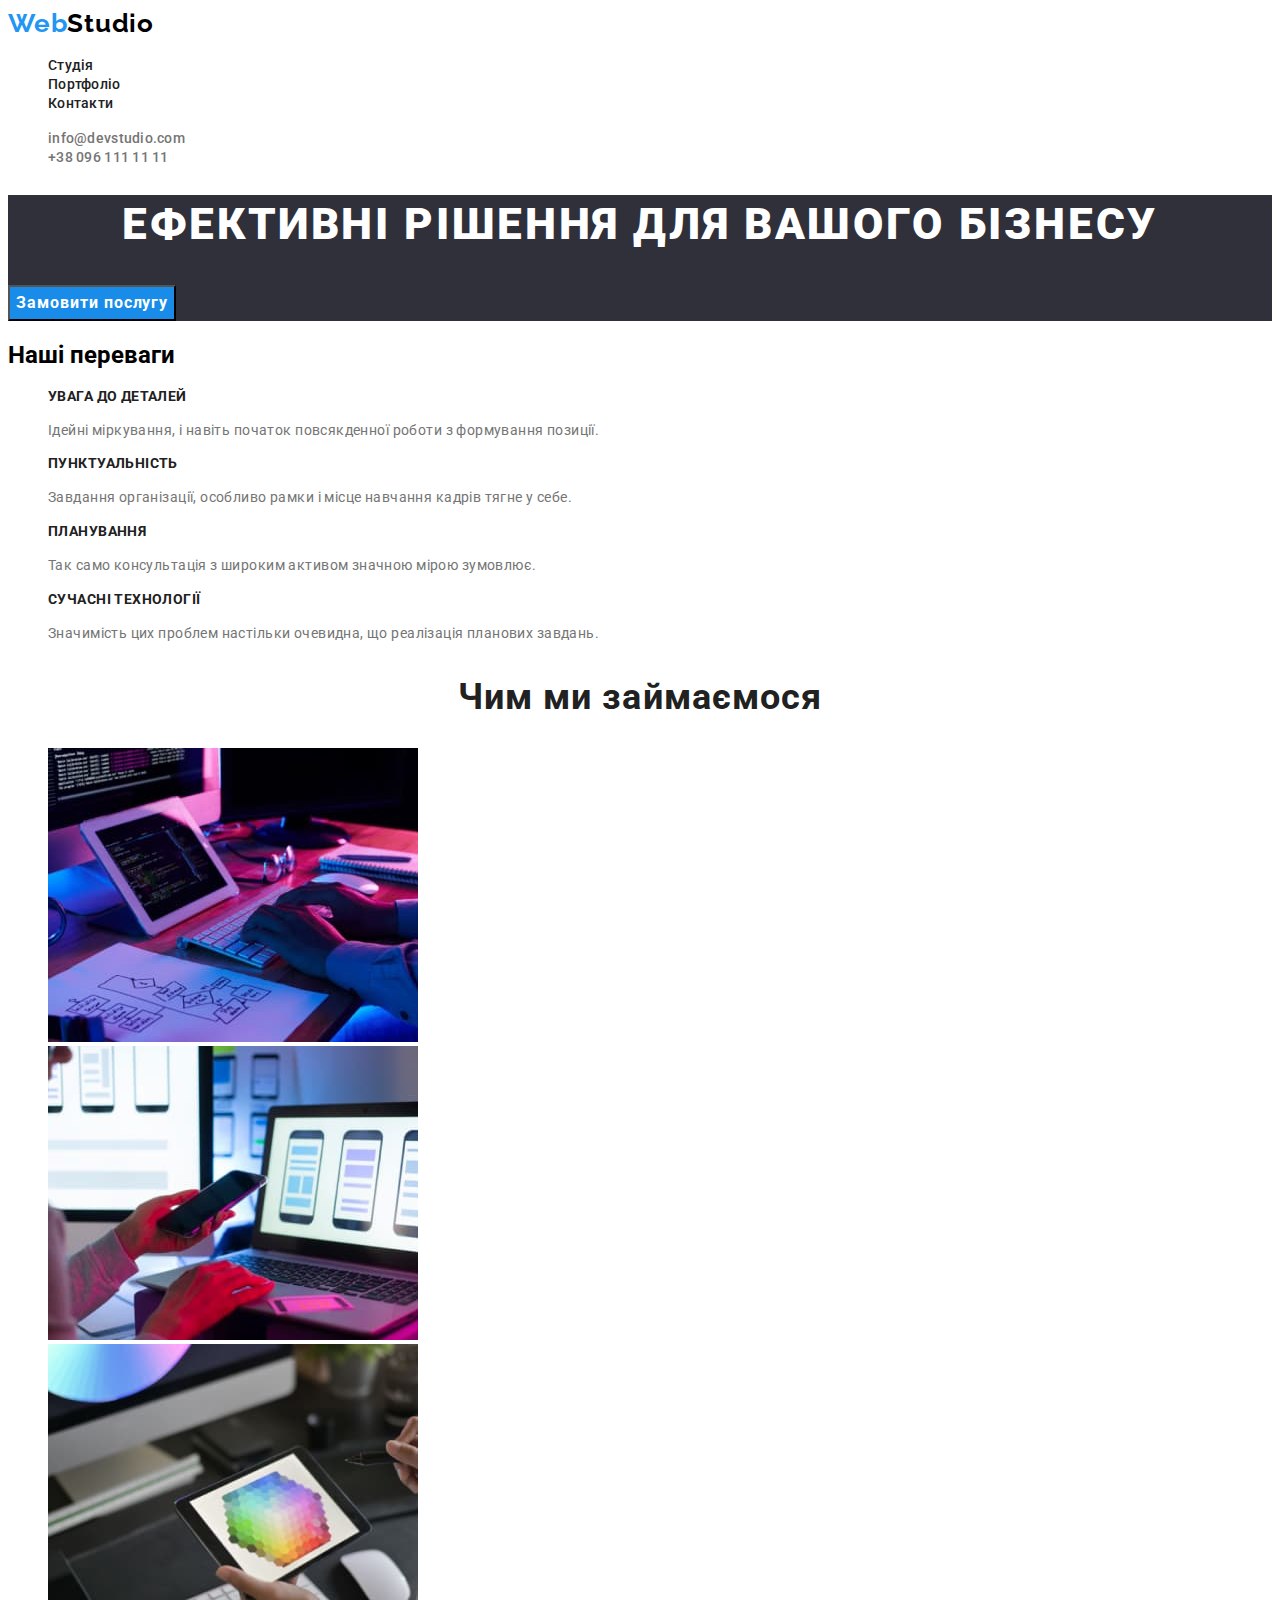
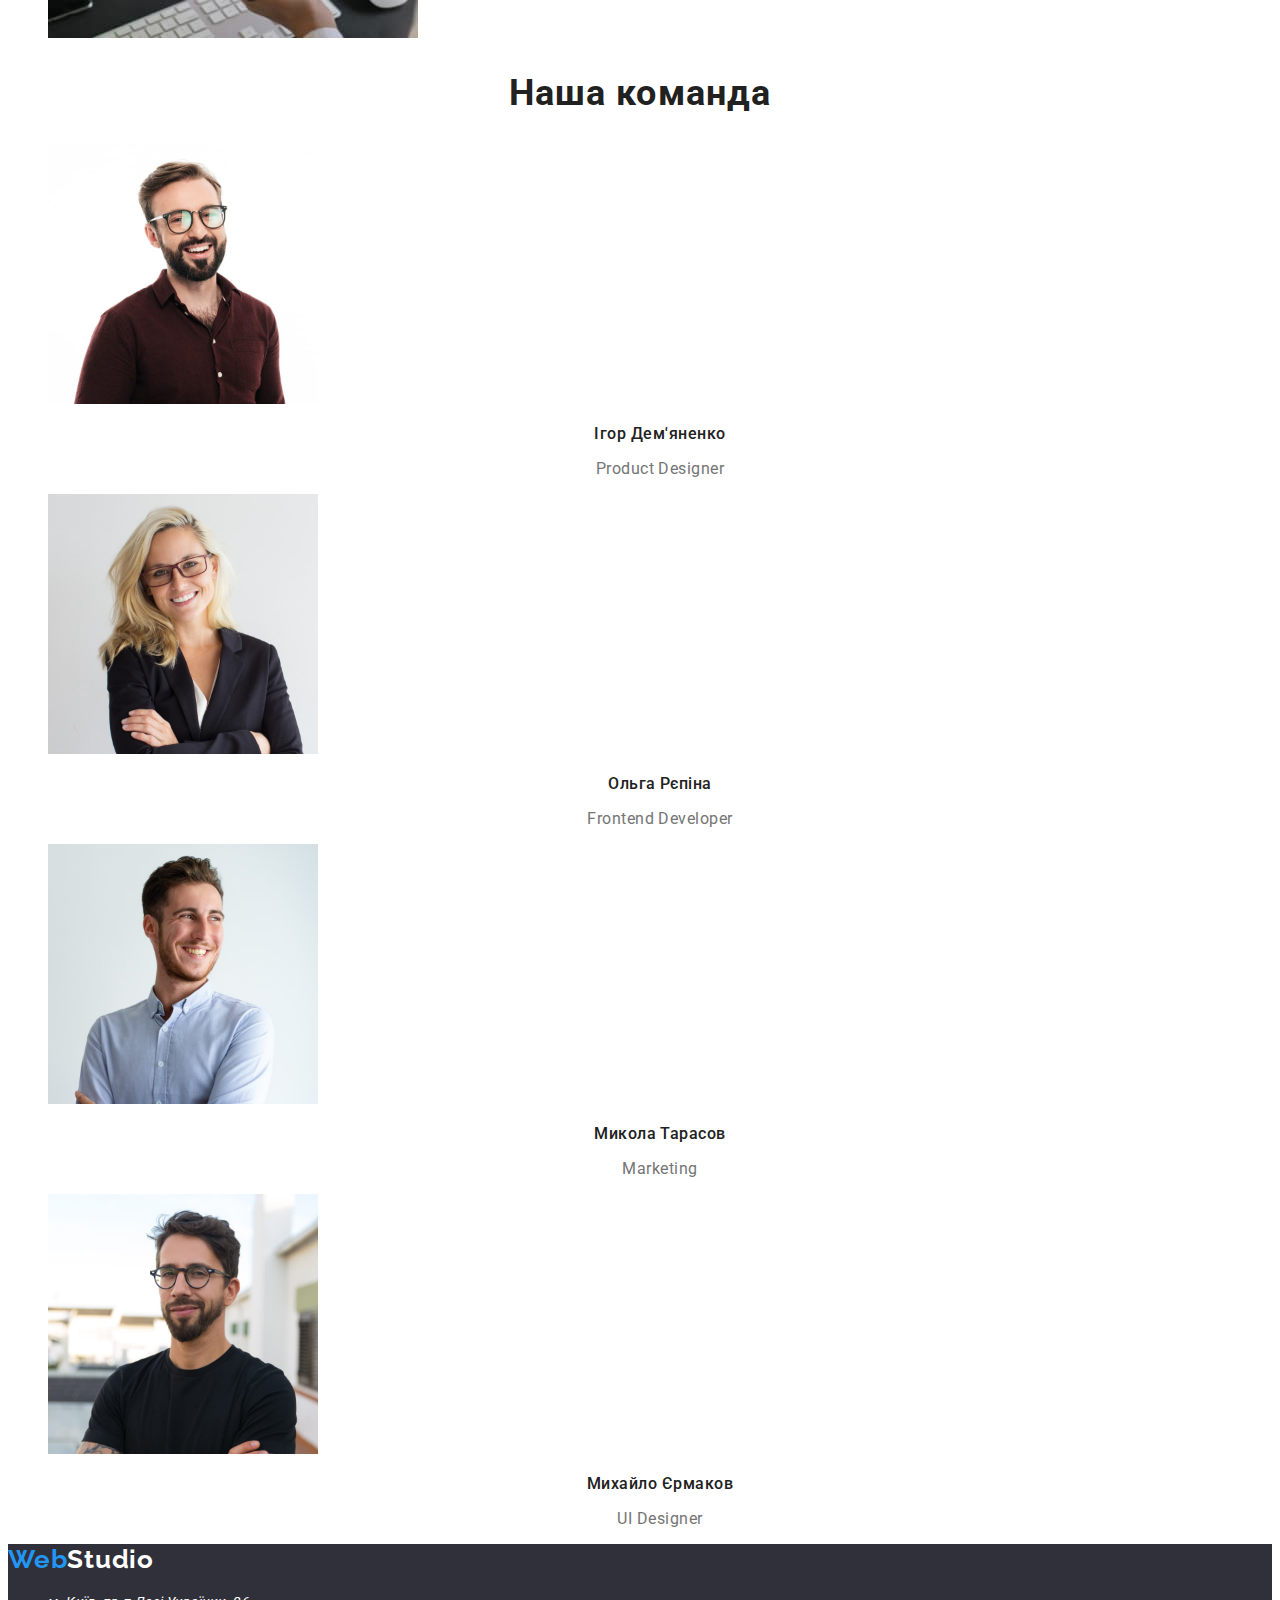
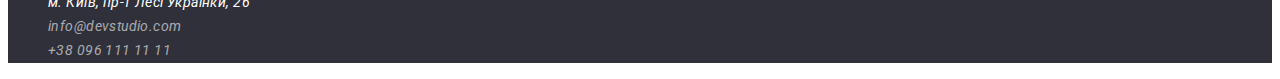
==== index.html @ 5b32d4ad "Закончил ДЗ стилей для index" ====
<!DOCTYPE html>
<html lang="uk">
  <head>
    <meta charset="UTF-8" />
    <meta http-equiv="X-UA-Compatible" content="IE=edge" />
    <meta name="viewport" content="width=device-width, initial-scale=1.0" />
    <title>Document</title>
    <link rel="preconnect" href="https://fonts.googleapis.com" />
    <link rel="preconnect" href="https://fonts.gstatic.com" crossorigin />
    <link
      href="https://fonts.googleapis.com/css2?family=Raleway:wght@700&family=Roboto:wght@400;500;700;900&display=swap"
      rel="stylesheet"
    />
    <link rel="stylesheet" href="./css/style.css" />
  </head>
  <body>
    <!--HEADER-->
    <header class="header-page">
      <a class="logo link" href="./index.html"><span class="part-logo">Web</span>Studio</a>
      <nav class="page-nav">
        <ul class="menu list">
          <li class="menu-item"><a class="menu-link link" href="./index.html">Студія</a></li>
          <li class="menu-item"><a class="menu-link link" href="./portfolio.html">Портфоліо</a></li>
          <li class="menu-item"><a class="menu-link link" href="#contacts">Контакти</a></li>
        </ul>
      </nav>
      <ul class="contacts list">
        <li class="mail-contact">
          <a class="mail link" href="mailto:info@devstudio.com">info@devstudio.com</a>
        </li>
        <li class="phone-contact">
          <a class="phone link" href="tel:+380961111111">+38 096 111 11 11</a>
        </li>
      </ul>
    </header>
    <!--MAIN-->
    <main>
      <section class="business-solutions">
        <h1 class="business-solutions-one">Ефективні рішення для вашого бізнесу</h1>
        <button class="btn-form" type="button">Замовити послугу</button>
      </section>

      <section class="advantages">
        <h2>Наші переваги</h2>
        <ul class="list">
          <li>
            <h3 class="advantage">УВАГА ДО ДЕТАЛЕЙ</h3>
            <p class="about-advantage">
              Ідейні міркування, i навіть початок повсякденної роботи з формування позиції.
            </p>
          </li>
          <li>
            <h3 class="advantage">ПУНКТУАЛЬНІСТЬ</h3>
            <p class="about-advantage">
              Завдання організації, особливо рамки i місце навчання кадрів тягне у себе.
            </p>
          </li>
          <li>
            <h3 class="advantage">ПЛАНУВАННЯ</h3>
            <p class="about-advantage">
              Так само консультація з широким активом значною мірою зумовлює.
            </p>
          </li>
          <li>
            <h3 class="advantage">СУЧАСНІ ТЕХНОЛОГІЇ</h3>
            <p class="about-advantage">
              Значимість цих проблем настільки очевидна, що реалізація планових завдань.
            </p>
          </li>
        </ul>
      </section>
      <section>
        <h2 class="work">Чим ми займаємося</h2>
        <ul class="list">
          <li>
            <img src="./images/work1.jpg" alt="Кодування" width="370" height="294" />
          </li>
          <li>
            <img src="./images/work2.jpg" alt="Діагностика" width="370" height="294" />
          </li>
          <li>
            <img src="./images/work3.jpg" alt="Тестування" width="370" height="294" />
          </li>
        </ul>
      </section>
      <section>
        <h2 class="our-team">Наша команда</h2>
        <ul class="list">
          <li>
            <img
              src="./images/igor-demyanenko.jpg"
              alt="фото Ігор Дем'яненко"
              width="270"
              height="260"
            />
            <h3 class="team-members">Ігор Дем'яненко</h3>
            <p class="team-professions">Product Designer</p>
          </li>
          <li>
            <img src="./images/olga-repina.jpg" alt="фото Ольга Рєпіна" width="270" height="260" />
            <h3 class="team-members">Ольга Рєпіна</h3>
            <p class="team-professions">Frontend Developer</p>
          </li>
          <li>
            <img
              src="./images/mykola-tarasov.jpg"
              alt="фото Микола Тарасов"
              width="270"
              height="260"
            />
            <h3 class="team-members">Микола Тарасов</h3>
            <p class="team-professions">Marketing</p>
          </li>
          <li>
            <img
              src="./images/mykhailo-ermakov.jpg"
              alt="фото Михайло Єрмаков"
              width="270"
              height="260"
            />
            <h3 class="team-members">Михайло Єрмаков</h3>
            <p class="team-professions">UI Designer</p>
          </li>
        </ul>
      </section>
    </main>
    <!--FOOTER-->
    <footer class="page-bottom" id="contacts">
      <a class="logo link" href="./index.html"
        ><span class="part-logo">Web</span><span class="part-logo-w">Studio</span></a
      >
      <address class="our-adress">
        <ul class="list">
          <li>
            <a
              class="link our-location"
              href="https://goo.gl/maps/ukndWsPq22E3wPCn8"
              target="_blank"
              rel="noopener nofolow"
              >м. Київ, пр-т Лесі Українки, 26</a
            >
          </li>
          <li>
            <a class="link our-contacts" href="mailto:info@devstudio.com">info@devstudio.com</a>
          </li>
          <li>
            <a class="link our-contacts" href="tel:+380961111111">+38 096 111 11 11</a>
          </li>
        </ul>
      </address>
    </footer>
  </body>
</html>
---- css/style.css ----
:root {
    --accent-color:#2196F3;
    --primary-font:'Roboto', sans-serif;
    --bg-color: #2F303A;
}

.link {
    text-decoration: none;

    
}
.list {
    list-style: none;
}
button {
    cursor: pointer;
    font-family: inherit;
}

body {
    font-family: var(--primary-font)
}
/* HEADER*/

.logo {
    font-family: 'Raleway',sans-serif;
font-weight: 700;
font-size: 26px;
line-height: 1.19;
letter-spacing: 0.03em;

color: #000000;
}

.part-logo {
    color:var(--accent-color)
}
.menu-link {

font-weight: 500;
font-size: 14px;
line-height: 1.14;
letter-spacing: 0.02em;
color: #212121
}

.menu-link:hover,
.menu-link:focus {
    color: var(--accent-color)
}

.mail,
.phone {
  font-weight: 500;
font-size: 14px;
line-height: 1.14;
letter-spacing: 0.02em;
color: #757575;
}

.mail:hover, .mail:focus,
.phone:hover, .phone:focus {
    color: var(--accent-color)
}

/* MAIN*/
/*---SECTION 1------*/
.business-solutions {
    background-color:var(--bg-color);
}
.business-solutions-one {
 
font-weight: 900;
font-size: 44px;
line-height: 1.36;
text-align: center;
letter-spacing: 0.06em;
text-transform: uppercase;
color: #FFFFFF;
}

.btn-form {

font-weight: 700;
font-size: 16px;
line-height: 1.88;
display: flex;
align-items: center;
text-align: center;
letter-spacing: 0.06em;

color: #FFFFFF;
background-color: #188CE8;
}

.btn-form:hover, .btn-form:focus {
    color: var(--accent-color)
}

/*-----SECTION 2-------*/
.advantage {
 
font-weight: 700;
font-size: 14px;
line-height: 1.14;
letter-spacing: 0.03em;
text-transform: uppercase;
color: #212121;
}
.about-advantage {
 
font-weight: 400;
font-size: 14px;
line-height: 1.71;
letter-spacing: 0.03em;

color: #757575;
}

/*----SECTION 3--------*/
.work {
   
font-weight: 700;
font-size: 36px;
line-height: 1.17;
text-align: center;
letter-spacing: 0.03em;
color: #212121;
}
/* -----SECTION 4 ------*/
.our-team {
 
font-weight: 700;
font-size: 36px;
line-height: 1.17;
text-align: center;
letter-spacing: 0.03em;

color: #212121;
}
.team-members {
  
font-weight: 500;
font-size: 16px;
line-height: 1.19;
text-align: center;
letter-spacing: 0.03em;

color: #212121;
}
.team-professions {
 
font-weight: 400;
font-size: 16px;
line-height: 1.19;
text-align: center;
letter-spacing: 0.03em;

color: #757575;
}

/*-----FOOTER-----*/

.part-logo-w {
    color: #FFFFFF;
}
.our-location {
 
font-weight: 400;
font-size: 14px;
line-height: 1.71;
letter-spacing: 0.03em;

color: #FFFFFF;
}

.our-contacts {
 
font-weight: 400;
font-size: 14px;
line-height: 1.71;
letter-spacing: 0.03em;

color: rgba(255, 255, 255, 0.6);
}


.page-bottom {
    background-color:var(--bg-color)
}
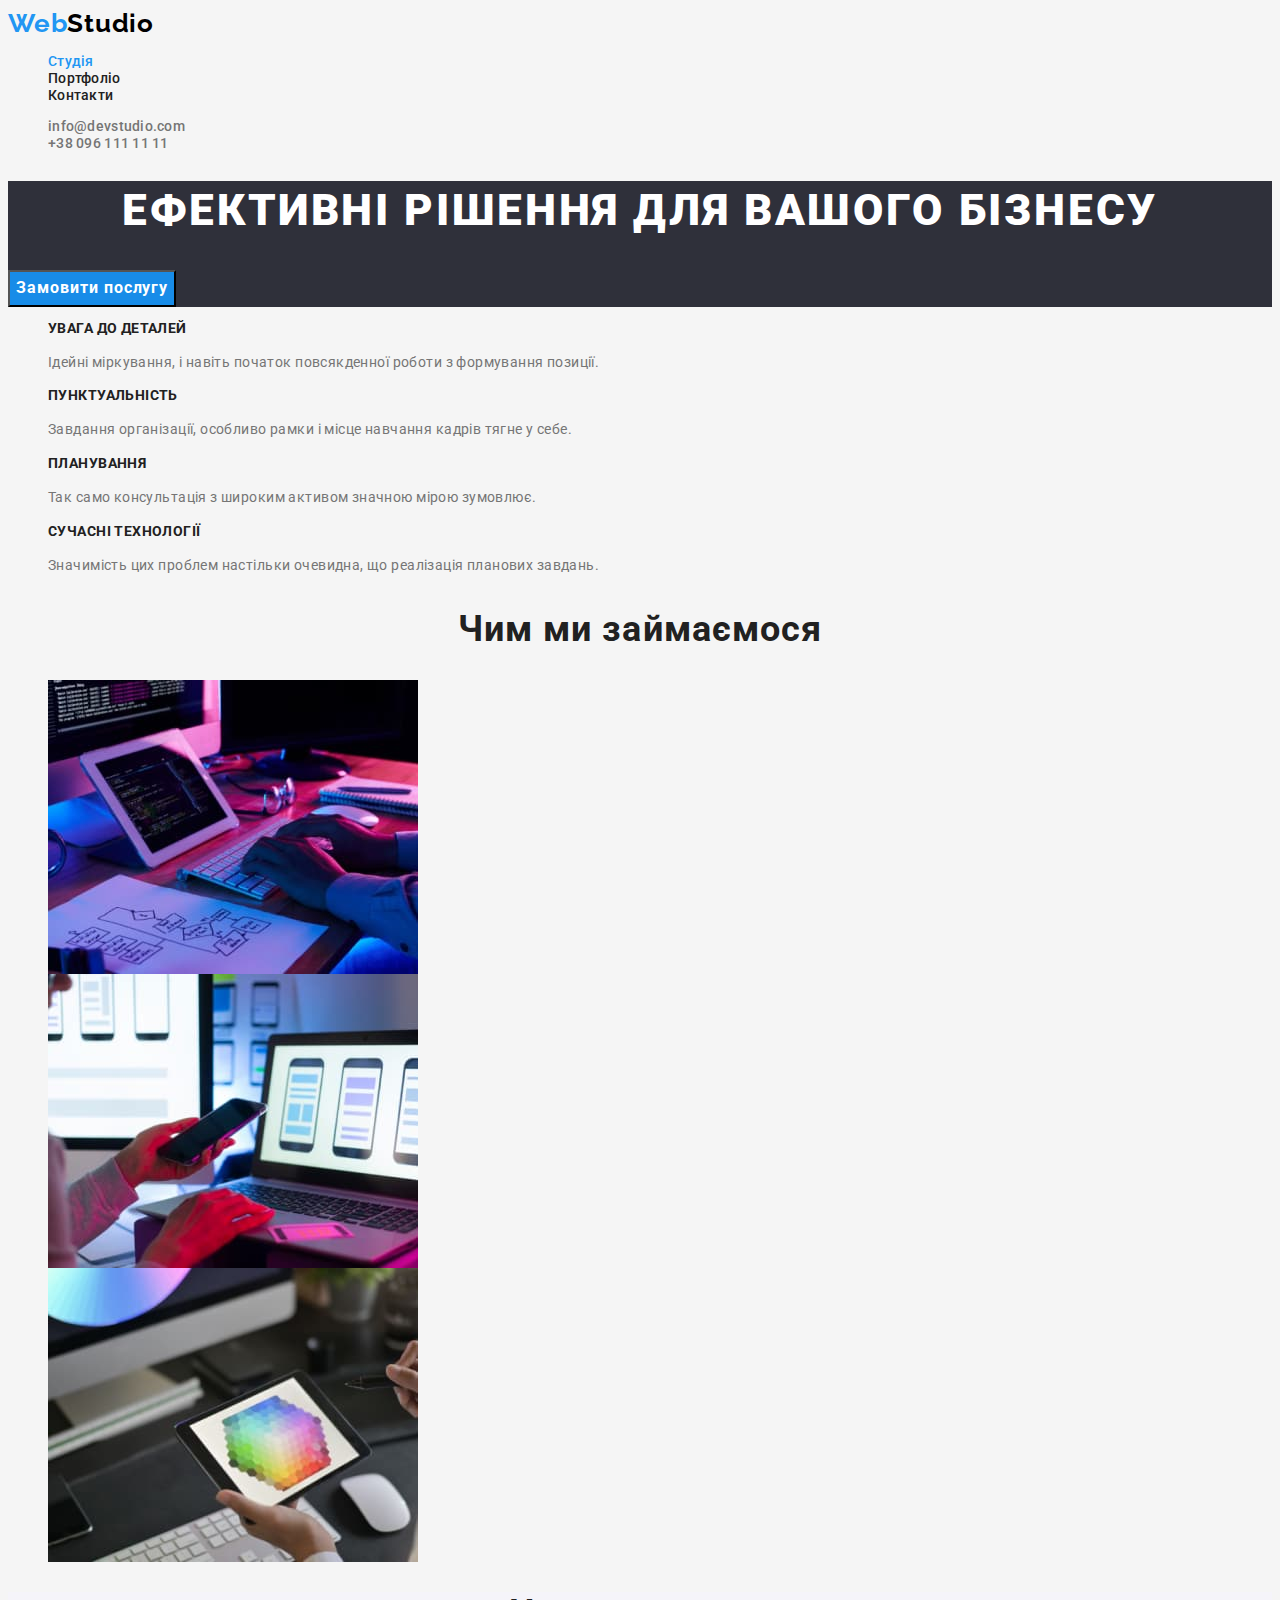
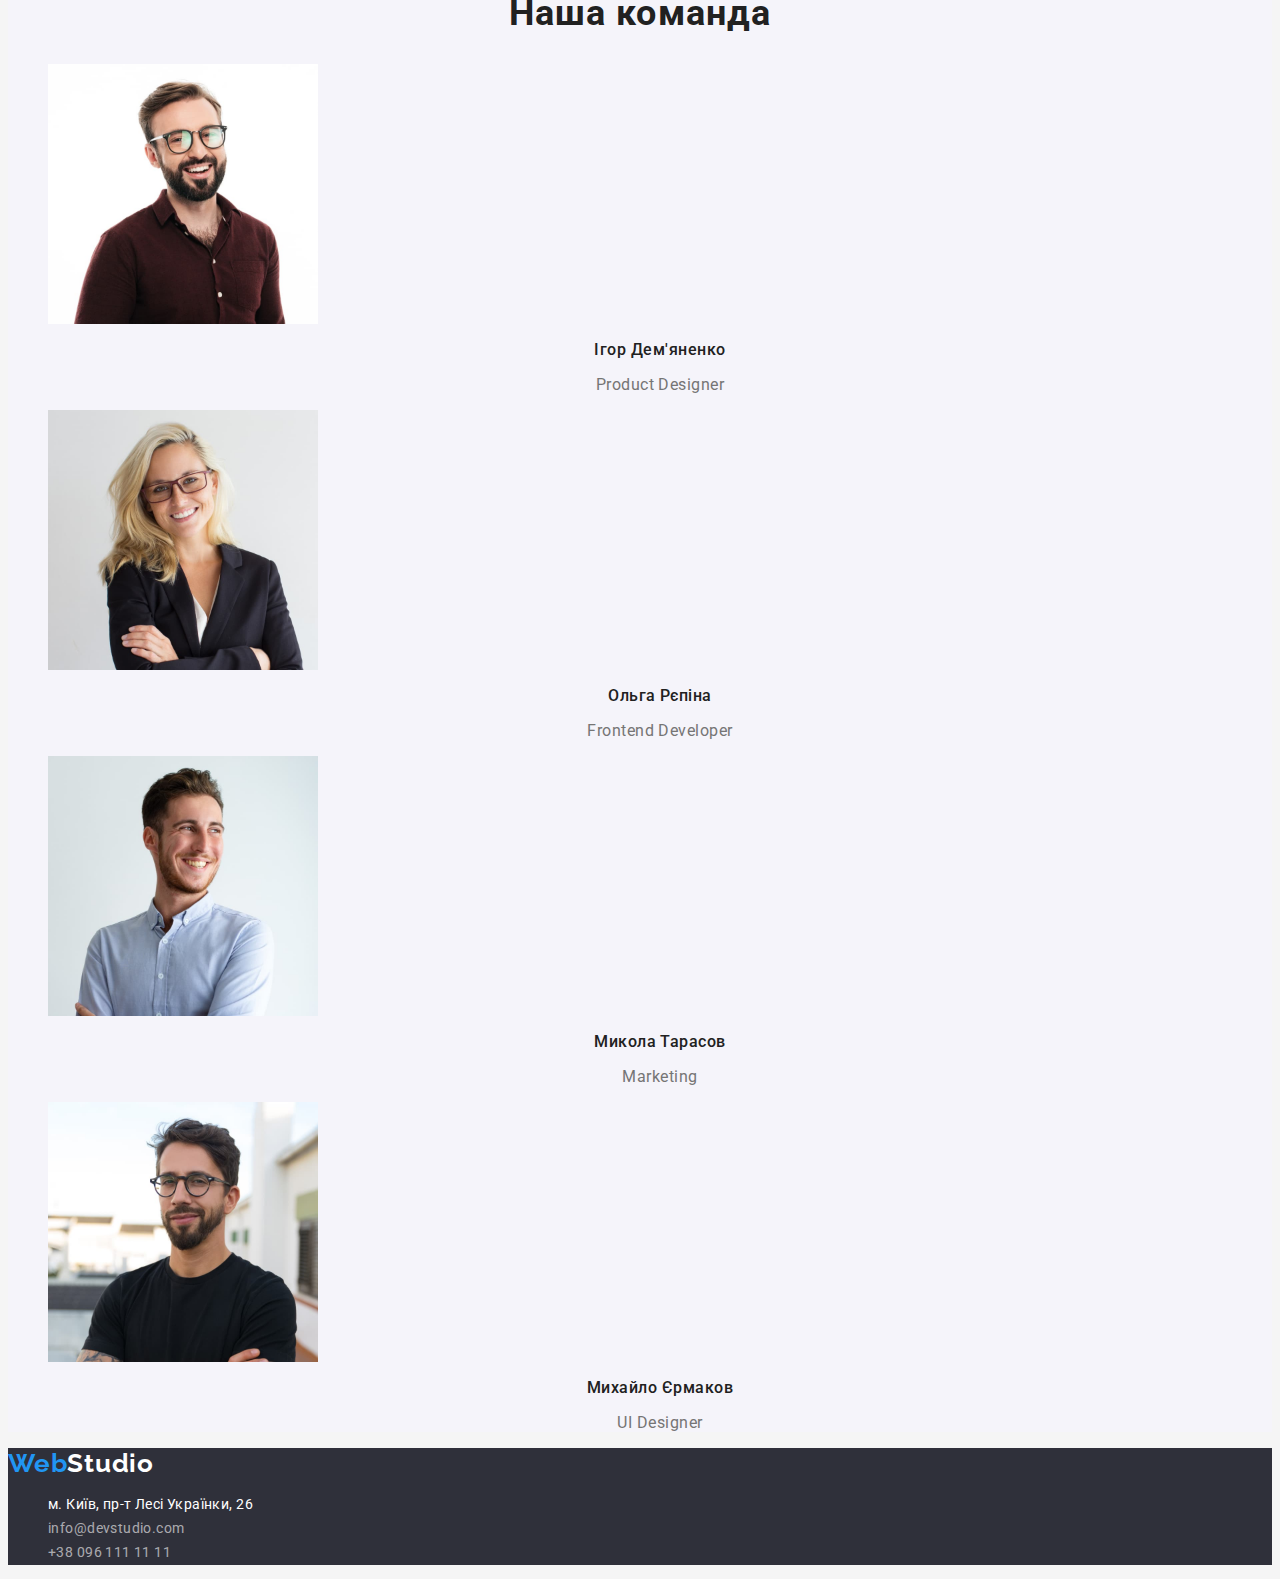
==== commit 0d58d7d1: "made comments of the mentor" ====
--- a/index.html
+++ b/index.html
@@ -19,7 +19,9 @@
       <a class="logo link" href="./index.html"><span class="part-logo">Web</span>Studio</a>
       <nav class="page-nav">
         <ul class="menu list">
-          <li class="menu-item"><a class="menu-link link" href="./index.html">Студія</a></li>
+          <li class="menu-item">
+            <a class="menu-link link current" href="./index.html">Студія</a>
+          </li>
           <li class="menu-item"><a class="menu-link link" href="./portfolio.html">Портфоліо</a></li>
           <li class="menu-item"><a class="menu-link link" href="#contacts">Контакти</a></li>
         </ul>
@@ -41,7 +43,7 @@
       </section>
 
       <section class="advantages">
-        <h2>Наші переваги</h2>
+        <h2 class="visually-hidden">Наші переваги</h2>
         <ul class="list">
           <li>
             <h3 class="advantage">УВАГА ДО ДЕТАЛЕЙ</h3>
@@ -83,7 +85,7 @@
           </li>
         </ul>
       </section>
-      <section>
+      <section class="team">
         <h2 class="our-team">Наша команда</h2>
         <ul class="list">
           <li>
--- a/css/style.css
+++ b/css/style.css
@@ -1,24 +1,57 @@
 :root {
+    
     --accent-color:#2196F3;
     --primary-font:'Roboto', sans-serif;
     --bg-color: #2F303A;
+    --bg-color-two: #F5F5F5;
+    --primary-text-color: #212121;
+    --second-text-color: #757575;
+    --third-text-color:#FFFFFF;
+    --fourth-text-color: #F5F4FA;
+    
+    
+}
+
+
+
+
+img {
+    display: block;
 }
 
 .link {
     text-decoration: none;
-
-    
+  
 }
 .list {
     list-style: none;
 }
+
 button {
     cursor: pointer;
     font-family: inherit;
 }
 
 body {
+    
+    font-size: 14px;
+    letter-spacing: 0.03;
+    background-color: var(--bg-color-two);
+    color: var(--primary-text-color);
     font-family: var(--primary-font)
+     
+}
+.visually-hidden {
+    position: absolute;
+    width: 1px;
+    height: 1px;
+    margin: -1px;
+    border: 0;
+    padding: 0;
+    white-space: nowrap;
+    clip-path: inset(100%);
+    clip: rect(0 0 0 0);
+    overflow: hidden;
 }
 /* HEADER*/
 
@@ -28,34 +61,38 @@
 font-size: 26px;
 line-height: 1.19;
 letter-spacing: 0.03em;
-
 color: #000000;
 }
 
 .part-logo {
     color:var(--accent-color)
 }
+
 .menu-link {
-
 font-weight: 500;
 font-size: 14px;
 line-height: 1.14;
 letter-spacing: 0.02em;
-color: #212121
-}
+color: var(--primary-text-color);
+}
+
 
 .menu-link:hover,
 .menu-link:focus {
     color: var(--accent-color)
 }
 
+.current {
+    color: var(--accent-color);
+}
+
 .mail,
 .phone {
   font-weight: 500;
 font-size: 14px;
 line-height: 1.14;
 letter-spacing: 0.02em;
-color: #757575;
+color:var(--second-text-color);
 }
 
 .mail:hover, .mail:focus,
@@ -76,11 +113,10 @@
 text-align: center;
 letter-spacing: 0.06em;
 text-transform: uppercase;
-color: #FFFFFF;
+color:var(--third-text-color);
 }
 
 .btn-form {
-
 font-weight: 700;
 font-size: 16px;
 line-height: 1.88;
@@ -88,103 +124,131 @@
 align-items: center;
 text-align: center;
 letter-spacing: 0.06em;
-
-color: #FFFFFF;
+color:var(--third-text-color);
 background-color: #188CE8;
 }
 
 .btn-form:hover, .btn-form:focus {
-    color: var(--accent-color)
+   background-color: var(--accent-color)
 }
 
 /*-----SECTION 2-------*/
-.advantage {
- 
+.advantage { 
 font-weight: 700;
 font-size: 14px;
 line-height: 1.14;
 letter-spacing: 0.03em;
 text-transform: uppercase;
-color: #212121;
-}
-.about-advantage {
- 
+
+}
+.about-advantage { 
 font-weight: 400;
 font-size: 14px;
 line-height: 1.71;
 letter-spacing: 0.03em;
-
-color: #757575;
+color:var(--second-text-color);
 }
 
 /*----SECTION 3--------*/
-.work {
-   
+.work {   
 font-weight: 700;
 font-size: 36px;
 line-height: 1.17;
 text-align: center;
 letter-spacing: 0.03em;
-color: #212121;
 }
 /* -----SECTION 4 ------*/
-.our-team {
- 
+
+.team {
+    background-color:var(--fourth-text-color);
+}
+.our-team { 
 font-weight: 700;
 font-size: 36px;
 line-height: 1.17;
 text-align: center;
 letter-spacing: 0.03em;
-
-color: #212121;
-}
-.team-members {
-  
+}
+.team-members {  
 font-weight: 500;
 font-size: 16px;
 line-height: 1.19;
 text-align: center;
 letter-spacing: 0.03em;
-
-color: #212121;
-}
-.team-professions {
- 
+}
+
+.team-professions { 
 font-weight: 400;
 font-size: 16px;
 line-height: 1.19;
 text-align: center;
 letter-spacing: 0.03em;
-
-color: #757575;
+color:var(--second-text-color);
 }
 
 /*-----FOOTER-----*/
 
 .part-logo-w {
-    color: #FFFFFF;
+    color:var(--third-text-color);
 }
 .our-location {
- 
+font-style: normal; 
 font-weight: 400;
 font-size: 14px;
 line-height: 1.71;
 letter-spacing: 0.03em;
-
-color: #FFFFFF;
+color:var(--third-text-color);
 }
 
 .our-contacts {
- 
+   font-style: normal;
 font-weight: 400;
 font-size: 14px;
 line-height: 1.71;
 letter-spacing: 0.03em;
-
 color: rgba(255, 255, 255, 0.6);
 }
 
+.our-location:hover, .our-location:focus,
+.our-contacts:hover, .our-contacts:focus {
+    color:var(--accent-color);
+}
 
 .page-bottom {
     background-color:var(--bg-color)
+}
+
+/*----PORTFOLIO-------*/
+
+/*----MAIN-------*/
+.btn-filter {
+font-weight: 500;
+font-size: 16px;
+line-height: 1.62;
+text-align: center;
+letter-spacing: 0.03em;
+color: var(--primary-text-color);
+border-color:var(--fourth-text-color);
+}
+
+.btn-filter:hover, .btn-filter:focus {
+
+  background-color:var(--accent-color);
+  color:var(--third-text-color);
+
+}
+
+.picture-captions { 
+font-weight: 700;
+font-size: 18px;
+line-height: 2.0;
+letter-spacing: 0.06em;
+color:var(--primary-text-color);
+}
+
+.kind-pic {
+font-size: 16px;
+line-height: 1.88;
+letter-spacing: 0.03em;
+color: var(--second-text-color);
 }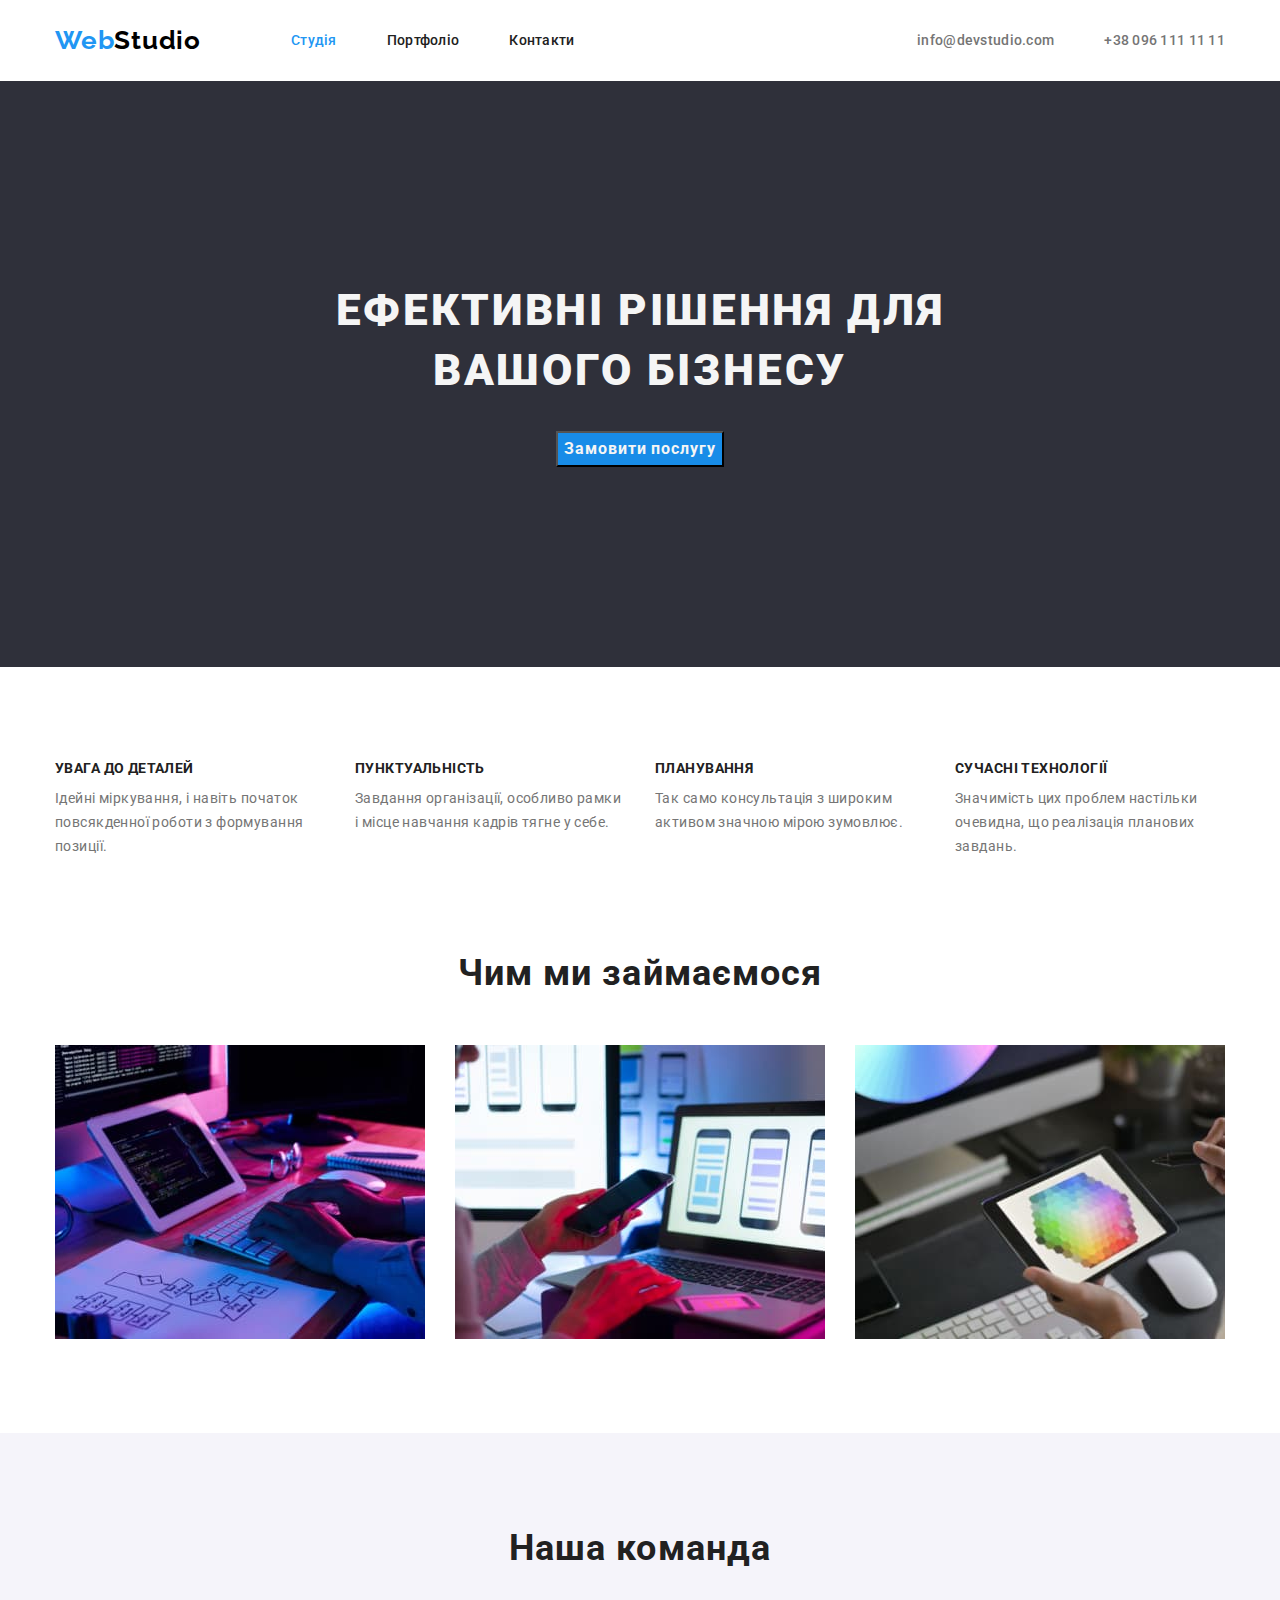
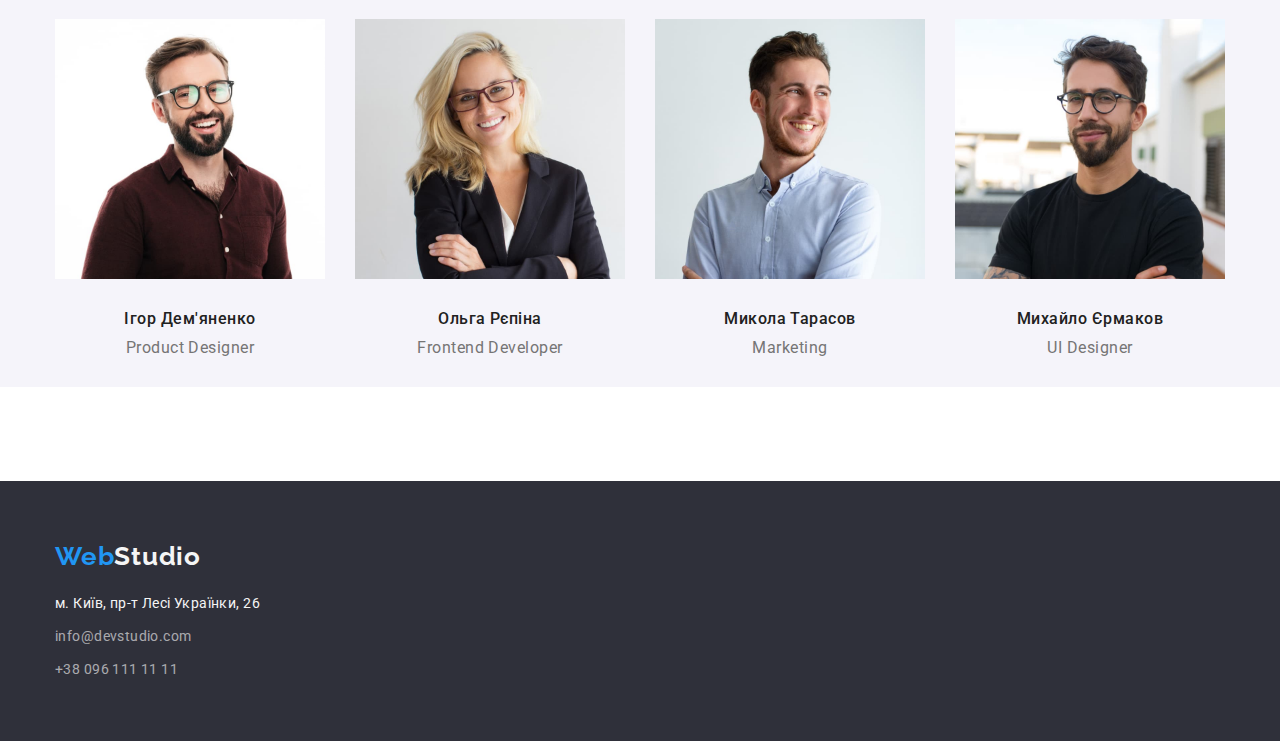
==== commit f3ff85fd: "add posit" ====
--- a/index.html
+++ b/index.html
@@ -11,145 +11,173 @@
       href="https://fonts.googleapis.com/css2?family=Raleway:wght@700&family=Roboto:wght@400;500;700;900&display=swap"
       rel="stylesheet"
     />
+    <link
+      rel="stylesheet"
+      href="https://cdn.jsdelivr.net/npm/modern-normalize@1.1.0/modern-normalize.min.css"
+    />
     <link rel="stylesheet" href="./css/style.css" />
   </head>
   <body>
     <!--HEADER-->
     <header class="header-page">
-      <a class="logo link" href="./index.html"><span class="part-logo">Web</span>Studio</a>
-      <nav class="page-nav">
-        <ul class="menu list">
-          <li class="menu-item">
-            <a class="menu-link link current" href="./index.html">Студія</a>
+      <div class="conteiner header-page-container">
+        <a class="logo link" href="./index.html"><span class="part-logo">Web</span>Studio</a>
+        <nav class="page-nav">
+          <ul class="menu list">
+            <li class="menu-item">
+              <a class="menu-link link current" href="./index.html">Студія</a>
+            </li>
+            <li class="menu-item">
+              <a class="menu-link link" href="./portfolio.html">Портфоліо</a>
+            </li>
+            <li class="menu-item"><a class="menu-link link" href="#contacts">Контакти</a></li>
+          </ul>
+        </nav>
+        <ul class="contacts list">
+          <li class="mail-contact">
+            <a class="mail link" href="mailto:info@devstudio.com">info@devstudio.com</a>
           </li>
-          <li class="menu-item"><a class="menu-link link" href="./portfolio.html">Портфоліо</a></li>
-          <li class="menu-item"><a class="menu-link link" href="#contacts">Контакти</a></li>
+          <li class="phone-contact">
+            <a class="phone link" href="tel:+380961111111">+38 096 111 11 11</a>
+          </li>
         </ul>
-      </nav>
-      <ul class="contacts list">
-        <li class="mail-contact">
-          <a class="mail link" href="mailto:info@devstudio.com">info@devstudio.com</a>
-        </li>
-        <li class="phone-contact">
-          <a class="phone link" href="tel:+380961111111">+38 096 111 11 11</a>
-        </li>
-      </ul>
+      </div>
     </header>
     <!--MAIN-->
     <main>
       <section class="business-solutions">
-        <h1 class="business-solutions-one">Ефективні рішення для вашого бізнесу</h1>
-        <button class="btn-form" type="button">Замовити послугу</button>
+        <div class="conteiner hero">
+          <h1 class="business-solutions-one">Ефективні рішення для вашого бізнесу</h1>
+          <button class="btn-form" type="button">Замовити послугу</button>
+        </div>
       </section>
 
       <section class="advantages">
-        <h2 class="visually-hidden">Наші переваги</h2>
-        <ul class="list">
-          <li>
-            <h3 class="advantage">УВАГА ДО ДЕТАЛЕЙ</h3>
-            <p class="about-advantage">
-              Ідейні міркування, i навіть початок повсякденної роботи з формування позиції.
-            </p>
-          </li>
-          <li>
-            <h3 class="advantage">ПУНКТУАЛЬНІСТЬ</h3>
-            <p class="about-advantage">
-              Завдання організації, особливо рамки i місце навчання кадрів тягне у себе.
-            </p>
-          </li>
-          <li>
-            <h3 class="advantage">ПЛАНУВАННЯ</h3>
-            <p class="about-advantage">
-              Так само консультація з широким активом значною мірою зумовлює.
-            </p>
-          </li>
-          <li>
-            <h3 class="advantage">СУЧАСНІ ТЕХНОЛОГІЇ</h3>
-            <p class="about-advantage">
-              Значимість цих проблем настільки очевидна, що реалізація планових завдань.
-            </p>
-          </li>
-        </ul>
+        <div class="conteiner">
+          <h2 class="visually-hidden">Наші переваги</h2>
+          <ul class="list list-advantages">
+            <li class="advantages-item">
+              <h3 class="advantage">УВАГА ДО ДЕТАЛЕЙ</h3>
+              <p class="about-advantage">
+                Ідейні міркування, i навіть початок повсякденної роботи з формування позиції.
+              </p>
+            </li>
+            <li class="advantages-item">
+              <h3 class="advantage">ПУНКТУАЛЬНІСТЬ</h3>
+              <p class="about-advantage">
+                Завдання організації, особливо рамки i місце навчання кадрів тягне у себе.
+              </p>
+            </li>
+            <li class="advantages-item">
+              <h3 class="advantage">ПЛАНУВАННЯ</h3>
+              <p class="about-advantage">
+                Так само консультація з широким активом значною мірою зумовлює.
+              </p>
+            </li>
+            <li class="advantages-item">
+              <h3 class="advantage">СУЧАСНІ ТЕХНОЛОГІЇ</h3>
+              <p class="about-advantage">
+                Значимість цих проблем настільки очевидна, що реалізація планових завдань.
+              </p>
+            </li>
+          </ul>
+        </div>
       </section>
-      <section>
-        <h2 class="work">Чим ми займаємося</h2>
-        <ul class="list">
-          <li>
-            <img src="./images/work1.jpg" alt="Кодування" width="370" height="294" />
-          </li>
-          <li>
-            <img src="./images/work2.jpg" alt="Діагностика" width="370" height="294" />
-          </li>
-          <li>
-            <img src="./images/work3.jpg" alt="Тестування" width="370" height="294" />
-          </li>
-        </ul>
+      <section class="work-section">
+        <div class="conteiner">
+          <h2 class="work">Чим ми займаємося</h2>
+          <ul class="list work-list">
+            <li>
+              <img src="./images/work1.jpg" alt="Кодування" width="370" height="294" />
+            </li>
+            <li>
+              <img src="./images/work2.jpg" alt="Діагностика" width="370" height="294" />
+            </li>
+            <li>
+              <img src="./images/work3.jpg" alt="Тестування" width="370" height="294" />
+            </li>
+          </ul>
+        </div>
       </section>
+
       <section class="team">
-        <h2 class="our-team">Наша команда</h2>
-        <ul class="list">
-          <li>
-            <img
-              src="./images/igor-demyanenko.jpg"
-              alt="фото Ігор Дем'яненко"
-              width="270"
-              height="260"
-            />
-            <h3 class="team-members">Ігор Дем'яненко</h3>
-            <p class="team-professions">Product Designer</p>
-          </li>
-          <li>
-            <img src="./images/olga-repina.jpg" alt="фото Ольга Рєпіна" width="270" height="260" />
-            <h3 class="team-members">Ольга Рєпіна</h3>
-            <p class="team-professions">Frontend Developer</p>
-          </li>
-          <li>
-            <img
-              src="./images/mykola-tarasov.jpg"
-              alt="фото Микола Тарасов"
-              width="270"
-              height="260"
-            />
-            <h3 class="team-members">Микола Тарасов</h3>
-            <p class="team-professions">Marketing</p>
-          </li>
-          <li>
-            <img
-              src="./images/mykhailo-ermakov.jpg"
-              alt="фото Михайло Єрмаков"
-              width="270"
-              height="260"
-            />
-            <h3 class="team-members">Михайло Єрмаков</h3>
-            <p class="team-professions">UI Designer</p>
-          </li>
-        </ul>
+        <div class="conteiner team-ch">
+          <h2 class="our-team">Наша команда</h2>
+          <ul class="list list-team">
+            <li>
+              <img
+                class="foto"
+                src="./images/igor-demyanenko.jpg"
+                alt="фото Ігор Дем'яненко"
+                width="270"
+                height="260"
+              />
+              <h3 class="team-members">Ігор Дем'яненко</h3>
+              <p class="team-professions">Product Designer</p>
+            </li>
+            <li>
+              <img
+                class="foto"
+                src="./images/olga-repina.jpg"
+                alt="фото Ольга Рєпіна"
+                width="270"
+                height="260"
+              />
+              <h3 class="team-members">Ольга Рєпіна</h3>
+              <p class="team-professions">Frontend Developer</p>
+            </li>
+            <li>
+              <img
+                class="foto"
+                src="./images/mykola-tarasov.jpg"
+                alt="фото Микола Тарасов"
+                width="270"
+                height="260"
+              />
+              <h3 class="team-members">Микола Тарасов</h3>
+              <p class="team-professions">Marketing</p>
+            </li>
+            <li>
+              <img
+                class="foto"
+                src="./images/mykhailo-ermakov.jpg"
+                alt="фото Михайло Єрмаков"
+                width="270"
+                height="260"
+              />
+              <h3 class="team-members">Михайло Єрмаков</h3>
+              <p class="team-professions">UI Designer</p>
+            </li>
+          </ul>
+        </div>
       </section>
     </main>
     <!--FOOTER-->
     <footer class="page-bottom" id="contacts">
-      <a class="logo link" href="./index.html"
-        ><span class="part-logo">Web</span><span class="part-logo-w">Studio</span></a
-      >
-      <address class="our-adress">
-        <ul class="list">
-          <li>
-            <a
-              class="link our-location"
-              href="https://goo.gl/maps/ukndWsPq22E3wPCn8"
-              target="_blank"
-              rel="noopener nofolow"
-              >м. Київ, пр-т Лесі Українки, 26</a
-            >
-          </li>
-          <li>
-            <a class="link our-contacts" href="mailto:info@devstudio.com">info@devstudio.com</a>
-          </li>
-          <li>
-            <a class="link our-contacts" href="tel:+380961111111">+38 096 111 11 11</a>
-          </li>
-        </ul>
-      </address>
+      <div class="conteiner">
+        <a class="logo link logo-foter" href="./index.html"
+          ><span class="part-logo">Web</span><span class="part-logo-w">Studio</span></a
+        >
+        <address class="our-adress">
+          <ul class="list">
+            <li class="list-contacts">
+              <a
+                class="link our-location"
+                href="https://goo.gl/maps/ukndWsPq22E3wPCn8"
+                target="_blank"
+                rel="noopener nofolow"
+                >м. Київ, пр-т Лесі Українки, 26</a
+              >
+            </li>
+            <li class="list-contacts">
+              <a class="link our-contacts" href="mailto:info@devstudio.com">info@devstudio.com</a>
+            </li>
+            <li class="list-contacts list-phone">
+              <a class="link our-contacts" href="tel:+380961111111">+38 096 111 11 11</a>
+            </li>
+          </ul>
+        </address>
+      </div>
     </footer>
   </body>
 </html>
--- a/css/style.css
+++ b/css/style.css
@@ -3,16 +3,25 @@
     --accent-color:#2196F3;
     --primary-font:'Roboto', sans-serif;
     --bg-color: #2F303A;
-    --bg-color-two: #F5F5F5;
+    --bg-color-two:#FFFFFF; 
     --primary-text-color: #212121;
     --second-text-color: #757575;
-    --third-text-color:#FFFFFF;
+    --third-text-color:#F5F5F5;
     --fourth-text-color: #F5F4FA;
     
     
 }
 
-
+h1,h2,h3,h4,p {
+  margin-top: 0;
+  margin-bottom: 0;
+}
+
+ul,ol {
+    margin-top: 0;
+  margin-bottom: 0;
+  padding-left: 0;
+}
 
 
 img {
@@ -35,10 +44,10 @@
 body {
     
     font-size: 14px;
-    letter-spacing: 0.03;
+    letter-spacing: 0.03em;
+    color: var(--primary-text-color);
+    font-family: var(--primary-font);
     background-color: var(--bg-color-two);
-    color: var(--primary-text-color);
-    font-family: var(--primary-font)
      
 }
 .visually-hidden {
@@ -53,7 +62,20 @@
     clip: rect(0 0 0 0);
     overflow: hidden;
 }
-/* HEADER*/
+
+.conteiner  {
+    width: 1200px;
+    margin-left: auto;
+    margin-right: auto;
+    padding-left: 15px;
+    padding-right: 15px;
+}
+/* =================HEADER=======================*/
+
+.header-page-container {
+    display: flex;
+    align-items: center;
+}
 
 .logo {
     font-family: 'Raleway',sans-serif;
@@ -62,18 +84,42 @@
 line-height: 1.19;
 letter-spacing: 0.03em;
 color: #000000;
+margin-right: 90px;
+
 }
 
 .part-logo {
     color:var(--accent-color)
 }
 
+.menu {
+    display: flex;
+    align-items: center;
+    margin-top: 32px;
+    margin-bottom: 32px;
+}
+
+.contacts {
+    display: flex;
+    margin-left: auto;
+    gap: 50px;
+}
+.menu-item:not(:last-child) {
+    margin-right: 50px;
+  
+}
+
+
+
 .menu-link {
+    padding-top: 32px;
+    padding-bottom: 32px;
 font-weight: 500;
 font-size: 14px;
 line-height: 1.14;
 letter-spacing: 0.02em;
 color: var(--primary-text-color);
+
 }
 
 
@@ -86,8 +132,13 @@
     color: var(--accent-color);
 }
 
+.mail {
+    
+}
+
 .mail,
 .phone {
+   
   font-weight: 500;
 font-size: 14px;
 line-height: 1.14;
@@ -100,10 +151,16 @@
     color: var(--accent-color)
 }
 
-/* MAIN*/
-/*---SECTION 1------*/
+/* ==================MAIN==================*/
+
+/*---------------SECTION 1-----------------*/
+
 .business-solutions {
     background-color:var(--bg-color);
+    text-align: center;
+    margin-bottom: 94px;
+
+
 }
 .business-solutions-one {
  
@@ -114,6 +171,13 @@
 letter-spacing: 0.06em;
 text-transform: uppercase;
 color:var(--third-text-color);
+width: 696px;
+display: inline-block;
+margin-right: auto;
+margin-left: auto;
+margin-top: 200px;
+margin-bottom: 30px;
+
 }
 
 .btn-form {
@@ -126,21 +190,39 @@
 letter-spacing: 0.06em;
 color:var(--third-text-color);
 background-color: #188CE8;
+margin-right: auto;
+margin-left: auto;
+/* margin-bottom: 200px; */
+
+
+
+}
+.hero {
+    padding-bottom: 200px;
 }
 
 .btn-form:hover, .btn-form:focus {
    background-color: var(--accent-color)
 }
 
-/*-----SECTION 2-------*/
+/*------------------SECTION 2----------------*/
+
+
 .advantage { 
 font-weight: 700;
 font-size: 14px;
 line-height: 1.14;
 letter-spacing: 0.03em;
 text-transform: uppercase;
-
-}
+margin-bottom: 10px;
+
+
+}
+
+.advantages-item {
+width: 270px;
+}
+
 .about-advantage { 
 font-weight: 400;
 font-size: 14px;
@@ -148,6 +230,22 @@
 letter-spacing: 0.03em;
 color:var(--second-text-color);
 }
+.list-advantages {
+    display: flex;
+ 
+  
+    
+
+}
+
+
+.advantages-item:not(:last-child) {
+margin-right: 30px; 
+} 
+
+.advantages { 
+        margin-bottom: 94px;
+}
 
 /*----SECTION 3--------*/
 .work {   
@@ -156,11 +254,26 @@
 line-height: 1.17;
 text-align: center;
 letter-spacing: 0.03em;
-}
+margin-bottom: 50px;
+}
+
+.work-list {
+    display: flex;
+    gap: 30px;
+}
+
+.work-section {
+    margin-bottom: 94px;
+}
+
+/* .work-list:not(:last-child) {
+    margin-right: 30px;
+} */
 /* -----SECTION 4 ------*/
 
 .team {
     background-color:var(--fourth-text-color);
+    margin-bottom: 94px;
 }
 .our-team { 
 font-weight: 700;
@@ -168,6 +281,8 @@
 line-height: 1.17;
 text-align: center;
 letter-spacing: 0.03em;
+padding-top: 94px;
+margin-bottom: 50px;
 }
 .team-members {  
 font-weight: 500;
@@ -175,6 +290,8 @@
 line-height: 1.19;
 text-align: center;
 letter-spacing: 0.03em;
+margin-top: 30px;
+margin-bottom: 10px;
 }
 
 .team-professions { 
@@ -184,9 +301,29 @@
 text-align: center;
 letter-spacing: 0.03em;
 color:var(--second-text-color);
+margin-bottom: 30px;
+
+}
+
+
+
+.list-team {
+    display: flex;
+    gap: 30px;
 }
 
 /*-----FOOTER-----*/
+
+.logo-foter {
+  display: inline-block;
+  margin-top: 60px;
+  margin-bottom: 20px;
+}
+
+.list-contacts {
+   
+    margin-bottom: 9px;
+}
 
 .part-logo-w {
     color:var(--third-text-color);
@@ -215,12 +352,47 @@
 }
 
 .page-bottom {
-    background-color:var(--bg-color)
+    background-color:var(--bg-color);
+    padding-bottom: 60px;
+    
+}
+.list-phone {
+    margin-bottom: 0;
 }
 
 /*----PORTFOLIO-------*/
 
 /*----MAIN-------*/
+
+.portfolio {
+    margin-top: 94px;
+    margin-bottom: 94px;
+}
+
+.list-buttons {
+    display: flex;
+    justify-content: center;
+    margin-bottom: 50px;
+    /* margin-left: auto;
+    margin-right: auto; */
+}
+
+.list-btn {
+    display: flex;
+    /* margin-right: 8px; */
+
+   
+}
+.list-btn:not(:last-child) {
+    margin-right: 8px;
+}
+
+.list-pictures {
+    display: flex;
+    flex-wrap: wrap;
+    gap: 30px;
+}
+
 .btn-filter {
 font-weight: 500;
 font-size: 16px;
@@ -229,8 +401,16 @@
 letter-spacing: 0.03em;
 color: var(--primary-text-color);
 border-color:var(--fourth-text-color);
-}
-
+border-radius: 4px;
+display: inline-block;
+height: 38px;
+padding-left: 22px;
+padding-right: 22px;
+}
+
+/* .btn-filter:not(:last-child) {
+    margin-right: 8px;
+} */
 .btn-filter:hover, .btn-filter:focus {
 
   background-color:var(--accent-color);
